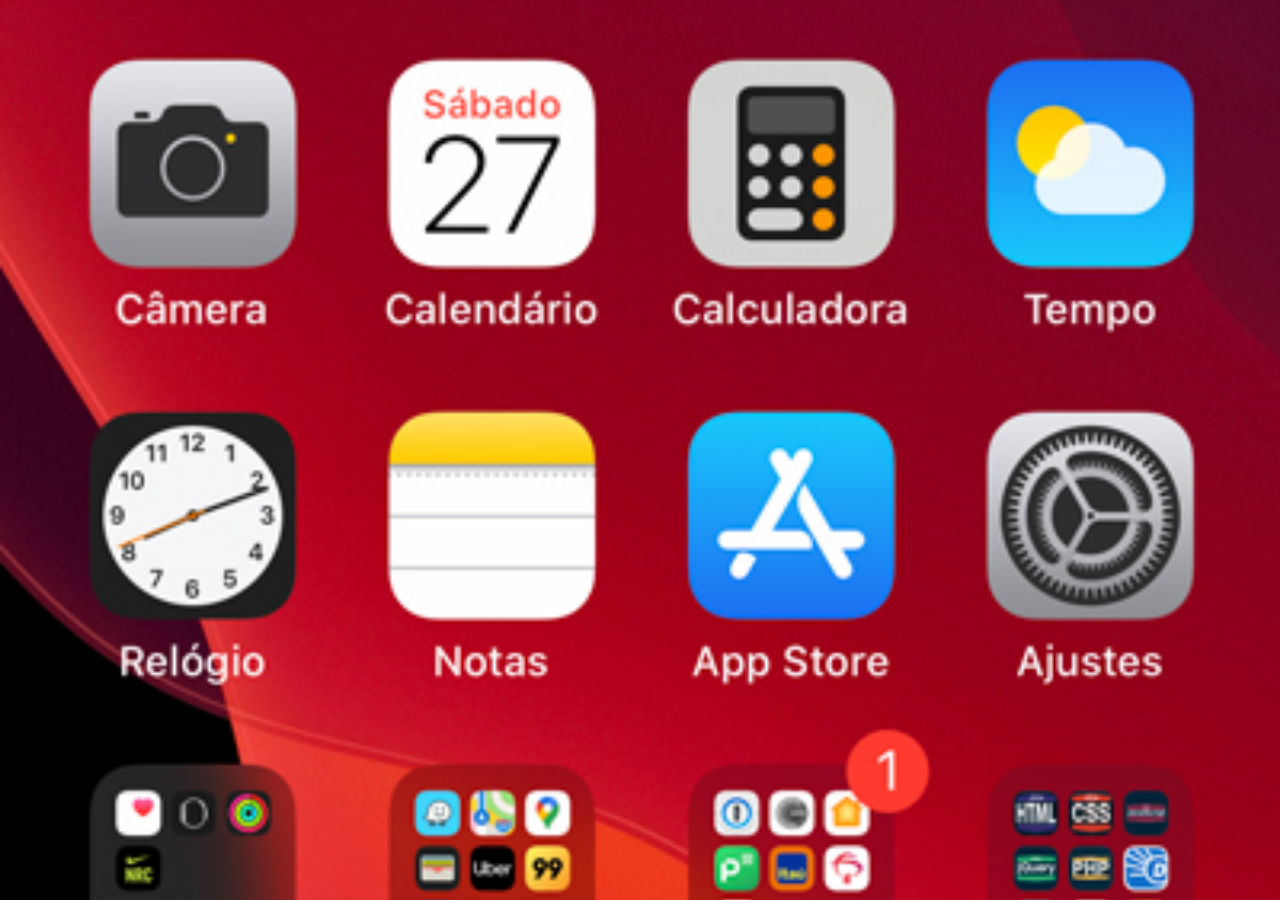
==== home.html @ 0ea8dc25 "tela home" ====
<!DOCTYPE html>
<html lang="pt-br">
<head>
    <meta charset="UTF-8">
    <meta http-equiv="X-UA-Compatible" content="IE=edge">
    <meta name="viewport" content="width=device-width, initial-scale=1.0">
    <title>Home</title>
</head>
<style>
    *{
        margin: 0px;
        padding: 0px;
    } 
    body{
        width: 100vh;
        height: 100vh;
        background: black url('imagens/tela-home.jpg') no-repeat
         top center ;
        background-size: cover;

    }
</style>
<body>
    
</body>
</html>
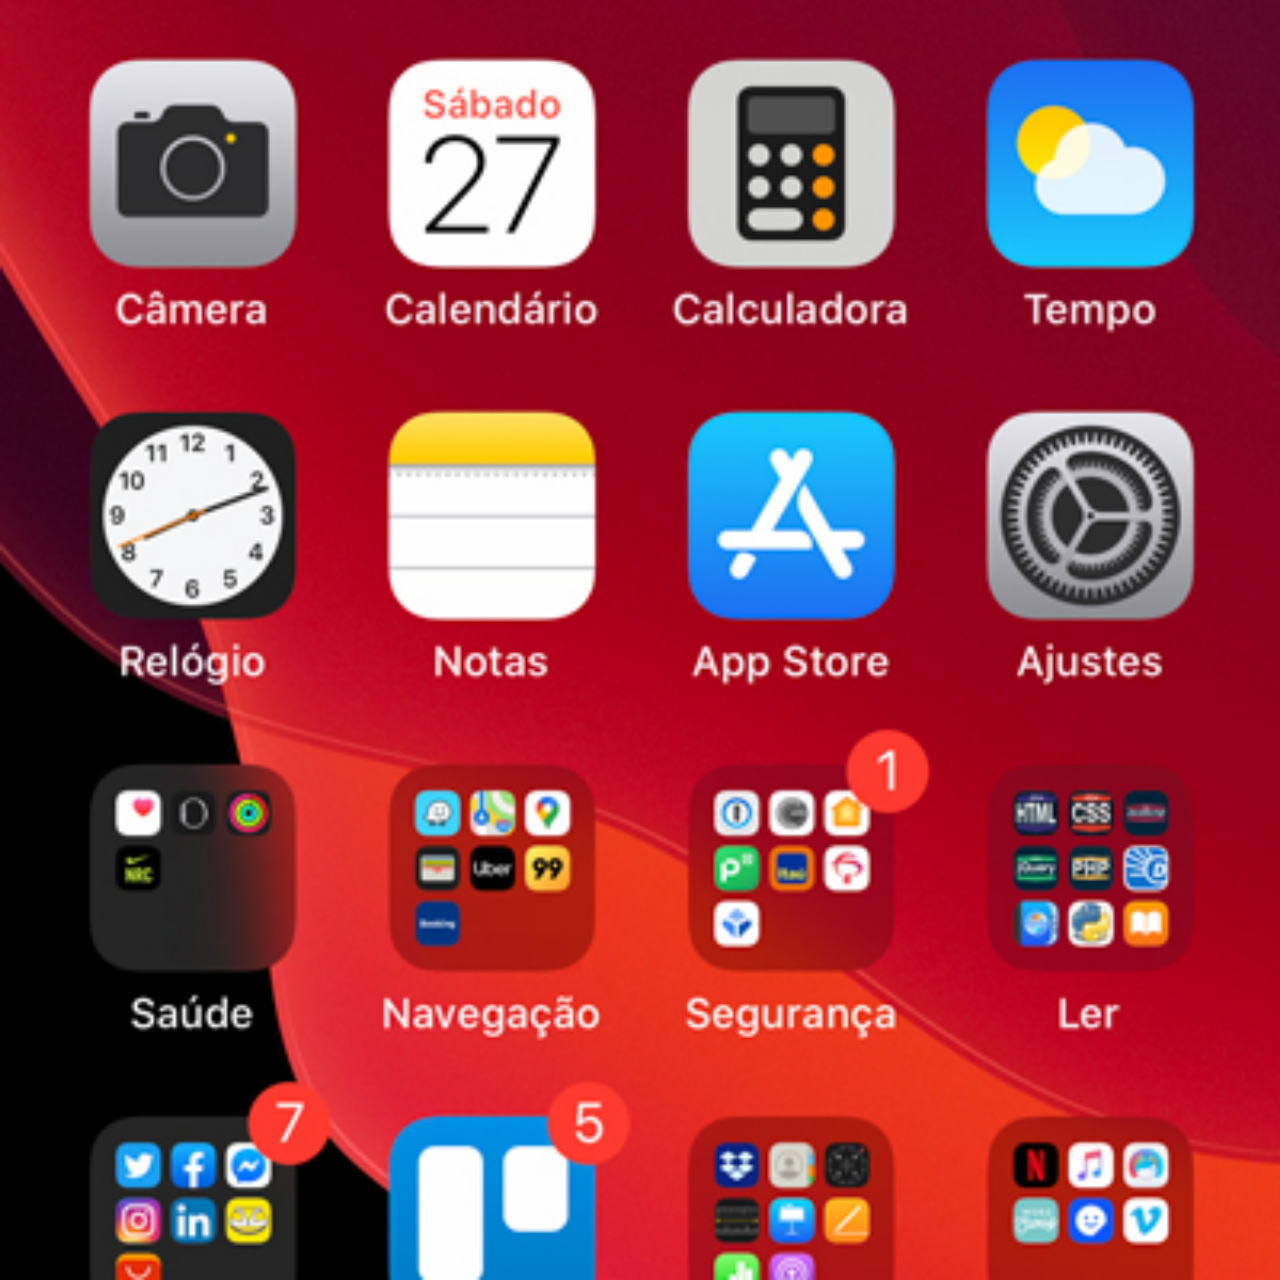
==== commit 37274329: "Adicionei os links" ====
--- a/home.html
+++ b/home.html
@@ -12,8 +12,8 @@
         padding: 0px;
     } 
     body{
-        width: 100vh;
-        height: 100vh;
+        width: 100vw;
+        height: 100vw;
         background: black url('imagens/tela-home.jpg') no-repeat
          top center ;
         background-size: cover;
